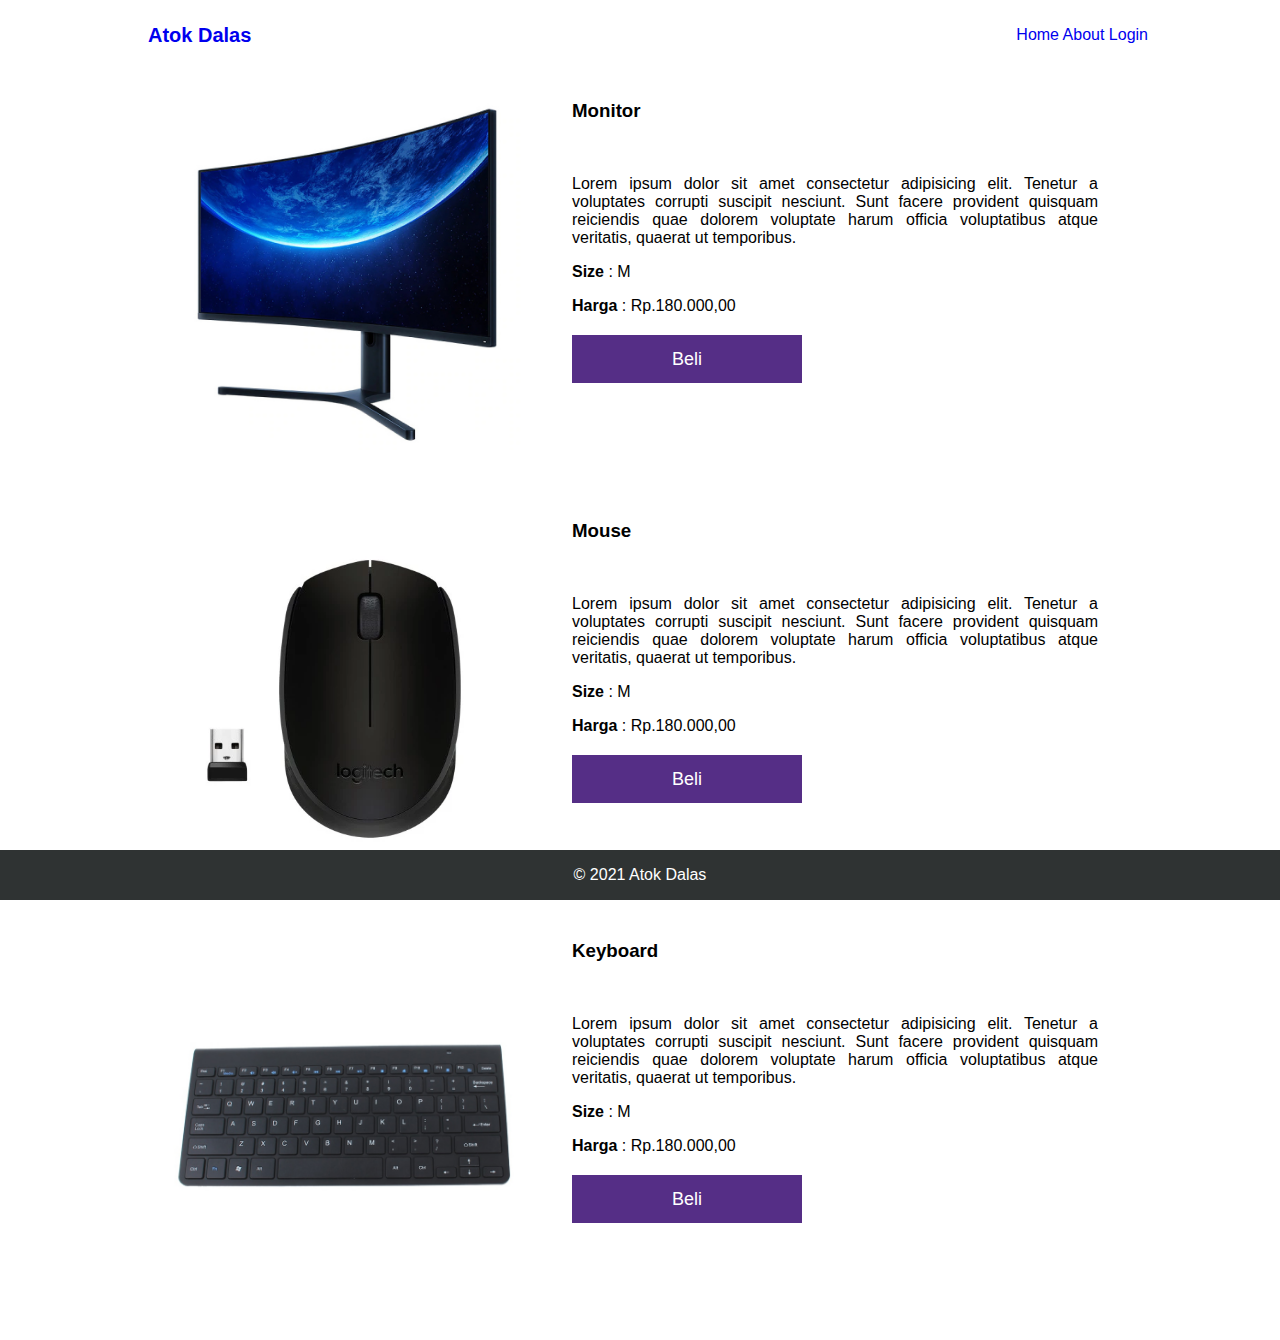
==== index.html @ d80f74ef "first commit" ====
<!DOCTYPE html>
<html lang="en">
  <head>
    <meta charset="UTF-8" />
    <meta http-equiv="X-UA-Compatible" content="IE=edge" />
    <meta name="viewport" content="width=device-width, initial-scale=1.0" />
    <title>Katalog</title>
    <link rel="stylesheet" href="main.css" />
  </head>
  <body>
    <nav class="nav">
      <div class="nav-container">
        <div class="logo">
          <a href="#">Atok Dalas</a>
        </div>
        <div class="navbar">
          <a href="#"><span class="service">Home</span></a>
          <a href="#"><span class="service">About</span></a>
          <a href="#"><span class="service">Login</span></a>
        </div>
      </div>
    </nav>

    <div class="main">
      <div class="container">
        <div class="content">
          <!-- left side  -->
          <div class="left-side">
            <img src="images/monitor.jpg" alt="sarung-sholat" />
          </div>
          <!-- right side  -->
          <div class="right-side">
            <h3>Monitor</h3>
            <br />
            <p>
              Lorem ipsum dolor sit amet consectetur adipisicing elit. Tenetur a
              voluptates corrupti suscipit nesciunt. Sunt facere provident
              quisquam reiciendis quae dolorem voluptate harum officia
              voluptatibus atque veritatis, quaerat ut temporibus.
            </p>
            <p><b>Size </b>: M</p>
            <p><b>Harga</b> : Rp.180.000,00</p>
            <br />
            <a href="#" class="btn">Beli</a>
          </div>
        </div>
        <div class="content">
          <!-- left side  -->
          <div class="left-side">
            <img src="images/mouse.jpg" alt="sarung-sholat" />
          </div>
          <!-- right side  -->
          <div class="right-side">
            <h3>Mouse</h3>
            <br />
            <p>
              Lorem ipsum dolor sit amet consectetur adipisicing elit. Tenetur a
              voluptates corrupti suscipit nesciunt. Sunt facere provident
              quisquam reiciendis quae dolorem voluptate harum officia
              voluptatibus atque veritatis, quaerat ut temporibus.
            </p>
            <p><b>Size </b>: M</p>
            <p><b>Harga</b> : Rp.180.000,00</p>
            <br />
            <a href="#" class="btn">Beli</a>
          </div>
        </div>
        <div class="content">
          <!-- left side  -->
          <div class="left-side">
            <img src="images/keyboard.jpg" alt="sarung-sholat" />
          </div>
          <!-- right side  -->
          <div class="right-side">
            <h3>Keyboard</h3>
            <br />
            <p>
              Lorem ipsum dolor sit amet consectetur adipisicing elit. Tenetur a
              voluptates corrupti suscipit nesciunt. Sunt facere provident
              quisquam reiciendis quae dolorem voluptate harum officia
              voluptatibus atque veritatis, quaerat ut temporibus.
            </p>
            <p><b>Size </b>: M</p>
            <p><b>Harga</b> : Rp.180.000,00</p>
            <br />
            <a href="#" class="btn">Beli</a>
          </div>
        </div>
      </div>
    </div>

    <footer class="footer">
      <div class="copyright">
        <p>© 2021 Atok Dalas</p>
      </div>
    </footer>
  </body>
</html>
---- main.css ----
* {
  text-decoration: none;
  box-sizing: border-box;
}

body {
  font-family: Arial, Helvetica, sans-serif;
}

nav {
  position: fixed;
  top: 0;
  width: 100%;
  background-color: #fff;
  display: block;
  align-items: center;
}

.nav .nav-container {
  margin: auto;
  max-width: 1000px;
  display: flex;
  align-items: center;
  height: 70px;
  justify-content: space-between;
}

.nav .logo {
  color: rgb(133, 0, 0);
  font-weight: bold;
  font-size: 20px;
}

.nav .navbar {
  color: #444;
  font-weight: 400;
  font-size: medium;
}

.main {
  margin-top: 100px;
}
.container {
  left: 0;
  max-width: 1000px;
  margin: auto;
  align-items: center;
  padding: 0 2rem;
  height: 530px;
}

.content {
  padding-bottom: 50px;
  margin-top: 10px;
  margin-bottom: 20px;
  height: 400px;
}

img {
  max-height: 400px;
  width: 350px;
}

.left-side {
  padding-right: 50px;
  width: auto;
  height: auto;
  float: left;
}

.right-side {
  text-align: justify;
  width: auto;
  /* float: left; */
  padding: 0px 10px;
  margin: auto;
}

.btn {
  padding: 14px 100px;
  margin-top: 100px;
  font-size: large;
  background-color: rgb(85, 46, 134);
  color: #fff;
}

.btn:hover {
  background-color: rgb(128, 71, 199);
}

.footer {
  position: fixed;
  left: 0;
  bottom: 0;
  width: 100%;
  background-color: rgb(47, 51, 51);
  color: white;
  text-align: center;
}
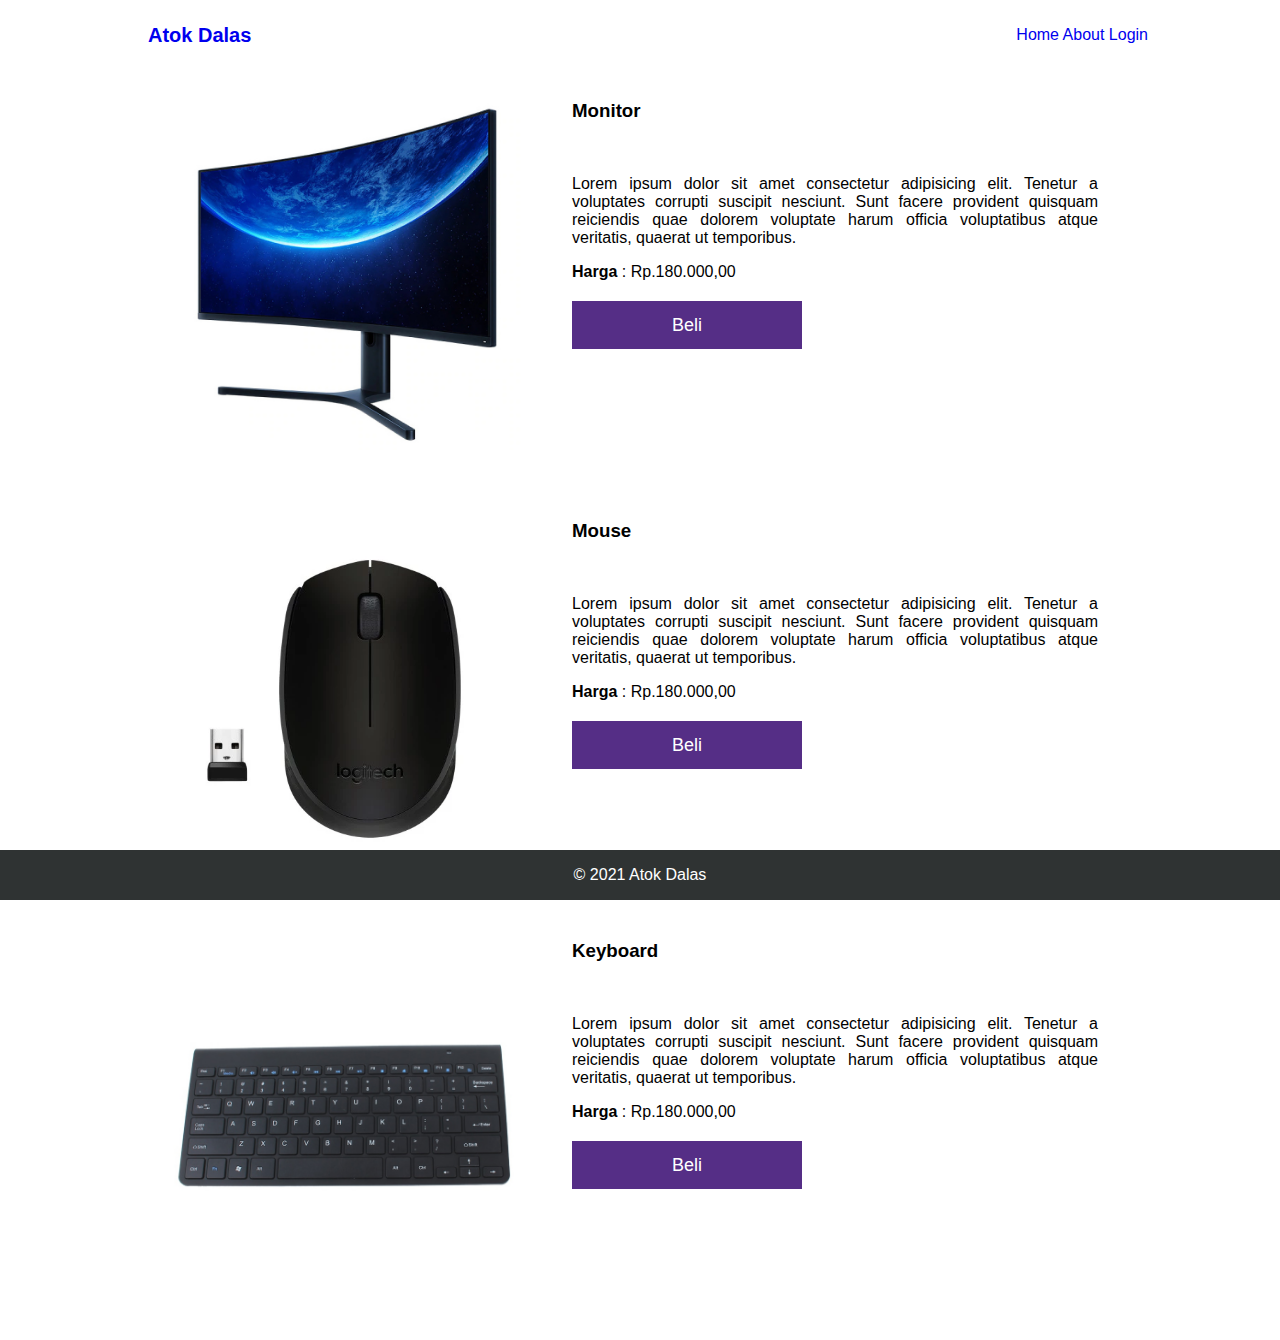
==== commit dc67bc5a: "add checkout" ====
--- a/index.html
+++ b/index.html
@@ -38,10 +38,9 @@
               quisquam reiciendis quae dolorem voluptate harum officia
               voluptatibus atque veritatis, quaerat ut temporibus.
             </p>
-            <p><b>Size </b>: M</p>
             <p><b>Harga</b> : Rp.180.000,00</p>
             <br />
-            <a href="#" class="btn">Beli</a>
+            <a href="checkout.html" class="btn">Beli</a>
           </div>
         </div>
         <div class="content">
@@ -59,10 +58,9 @@
               quisquam reiciendis quae dolorem voluptate harum officia
               voluptatibus atque veritatis, quaerat ut temporibus.
             </p>
-            <p><b>Size </b>: M</p>
             <p><b>Harga</b> : Rp.180.000,00</p>
             <br />
-            <a href="#" class="btn">Beli</a>
+            <a href="checkout.html" class="btn">Beli</a>
           </div>
         </div>
         <div class="content">
@@ -80,10 +78,9 @@
               quisquam reiciendis quae dolorem voluptate harum officia
               voluptatibus atque veritatis, quaerat ut temporibus.
             </p>
-            <p><b>Size </b>: M</p>
             <p><b>Harga</b> : Rp.180.000,00</p>
             <br />
-            <a href="#" class="btn">Beli</a>
+            <a href="checkout.html" class="btn">Beli</a>
           </div>
         </div>
       </div>
